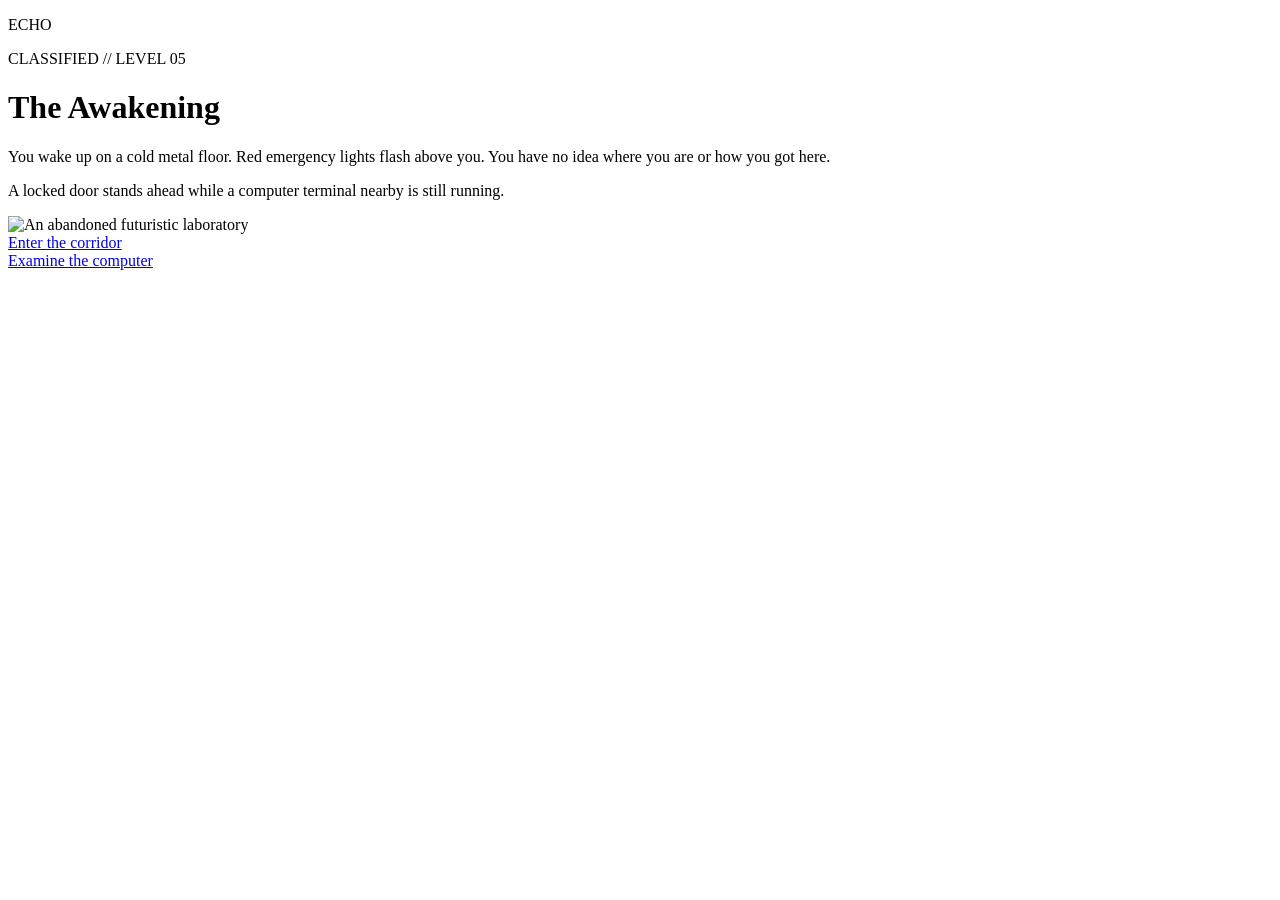
==== index.html @ 462df59a "Add files via upload" ====
<!DOCTYPE html>
<html>
<head>
  <title>ECHO - The Awakening</title>
  <link href="https://fonts.googleapis.com/css2?family=Orbitron:wght@700&family=Pixelify+Sans&family=Share+Tech+Mono&display=swap" rel="stylesheet">
  <link rel="stylesheet" href="style.css">
</head>
<body>

<div class="container">

  <div class="heading">
    <p class="logo">ECHO</p>
    <p class="classified">CLASSIFIED // LEVEL 05</p>
    <h1>The Awakening</h1>
    <p>You wake up on a cold metal floor. Red emergency lights flash above you. You have no idea where you are or how you got here.</p>
    <p>A locked door stands ahead while a computer terminal nearby is still running.</p>
  </div>

  <div class="image">
    <img src="image1.jpg" alt="An abandoned futuristic laboratory">
  </div>

  <div class="button1">
    <a href="corridor.html">Enter the corridor</a>
  </div>

  <div class="button2">
    <a href="computer.html">Examine the computer</a>
  </div>

</div>

</body>
</html>
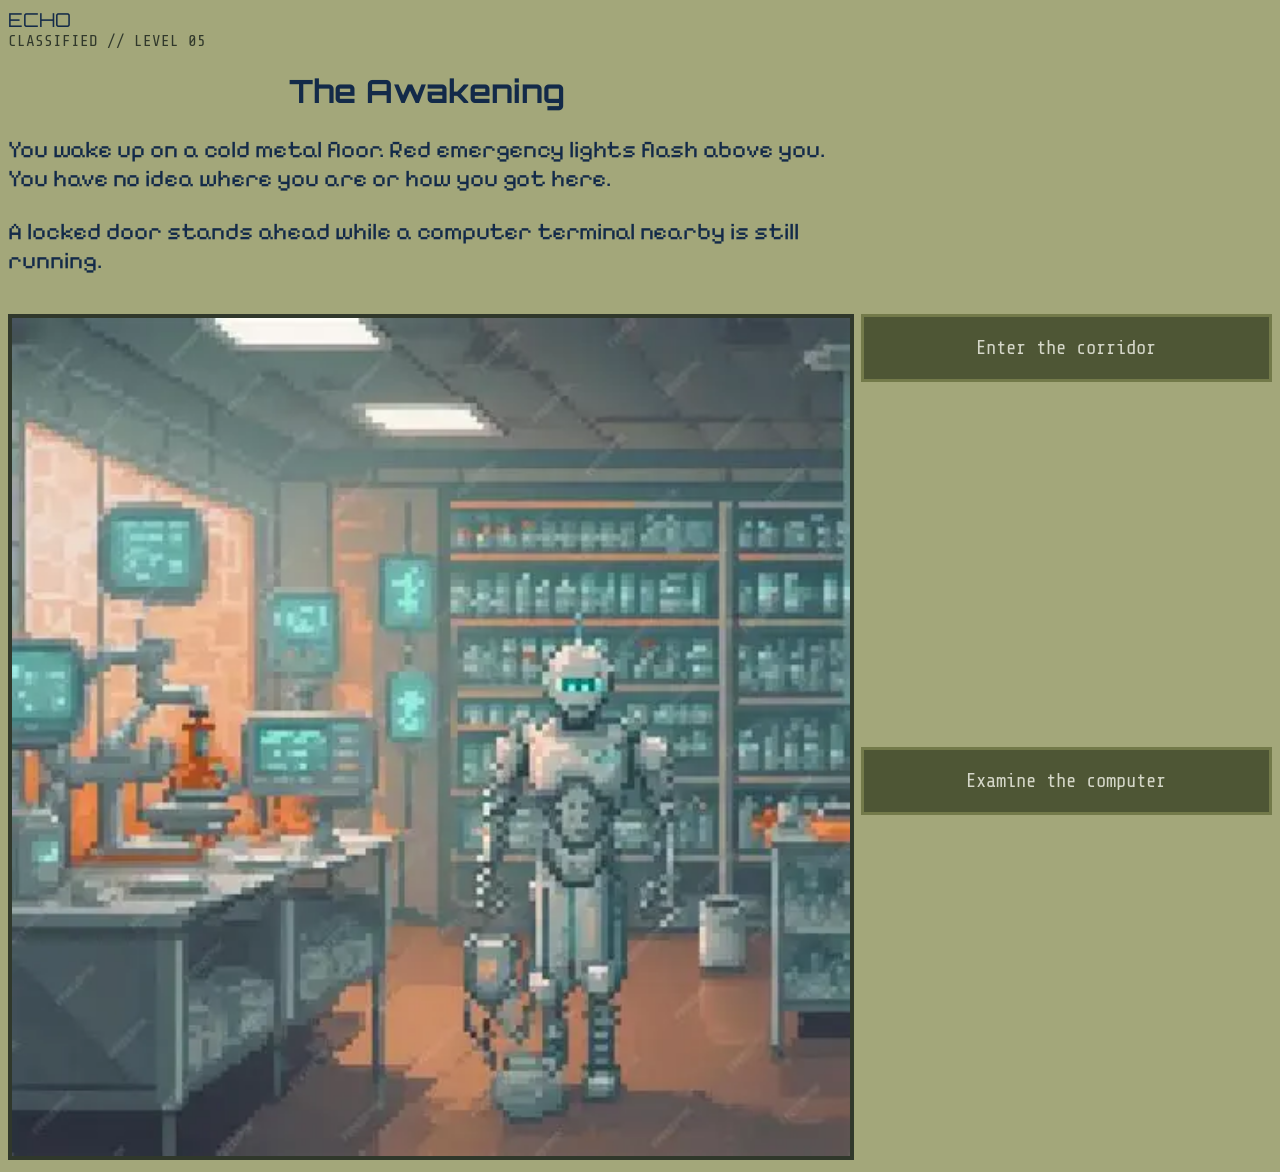
==== commit ba8a1507: "Fix image source path in index.html Updated image source path to 'images/image1.jpg'." ====
--- a/index.html
+++ b/index.html
@@ -18,7 +18,7 @@
   </div>
 
   <div class="image">
-    <img src="image1.jpg" alt="An abandoned futuristic laboratory">
+    <img src="images/image1.jpg" alt="An abandoned futuristic laboratory">
   </div>
 
   <div class="button1">
@@ -32,4 +32,4 @@
 </div>
 
 </body>
-</html>+</html>
--- a/style.css
+++ b/style.css
@@ -0,0 +1,88 @@
+body {
+  background-color: #A3A77A;
+  color: #132A49;
+  font-family: "Pixelify Sans", Arial, sans-serif;
+}
+
+.container {
+  display: grid;
+  grid-template-columns: 1fr 1fr 1fr;
+  grid-template-rows: auto auto auto;
+  gap: 15px;
+  grid-template-areas:
+    "heading heading ."
+    "image image button1"
+    "image image button2";
+}
+
+.heading { grid-area: heading; }
+.image   { grid-area: image; }
+.button1 { grid-area: button1; }
+.button2 { grid-area: button2; }
+
+h1 {
+  text-align: center;
+  font-family: "Orbitron", Arial, sans-serif;
+  font-size: 2rem;
+}
+
+p {
+  font-size: 1.5rem;
+}
+
+.logo {
+  font-family: "Orbitron", Arial, sans-serif;
+  font-size: 1.2rem;
+  margin: 0;
+}
+
+.classified {
+  font-family: "Share Tech Mono", monospace;
+  font-size: 1rem;
+  color: #30382B;
+  margin: 0;
+}
+
+.quote {
+  background-color: #30382B;
+  color: #D5D7C9;
+  padding: 10px;
+}
+
+.alert {
+  border-left: 6px solid #B62B2B;
+}
+
+.image img {
+  width: 100%;
+  border: 4px solid #30382B;
+  background-color: #2E6159;
+}
+
+.button1 a,
+.button2 a {
+  display: block;
+  padding: 20px;
+  text-align: center;
+  text-decoration: none;
+  font-family: "Share Tech Mono", monospace;
+  font-size: 1.2rem;
+  color: #D5D7C9;
+  background-color: #4E5635;
+  border: 3px solid #737A4A;
+}
+
+.button1 a:hover,
+.button2 a:hover {
+  background-color: #8D997A;
+}
+
+.gameover h1 {
+  color: #B62B2B;
+}
+
+.footer {
+  text-align: center;
+  font-size: 1rem;
+  color: #30382B;
+}
